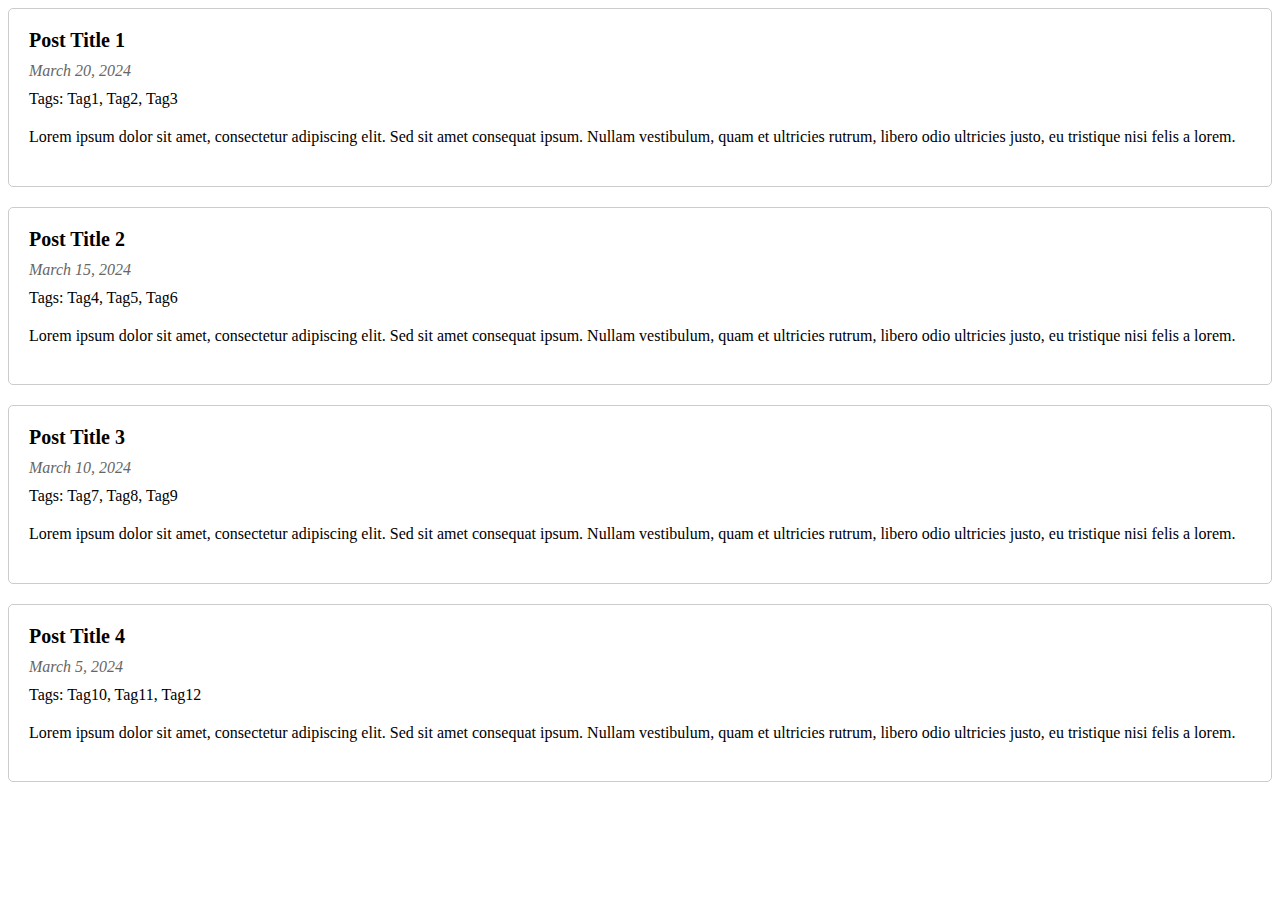
==== index.html @ 64c38c57 "Add files via upload" ====
<!DOCTYPE html>
<html lang="en">
<head>
    <meta charset="UTF-8">
    <meta name="viewport" content="width=device-width, initial-scale=1.0">
    <title>Blog Landing Page</title>
    <style>
        .blog-post {
            border: 1px solid #ccc;
            border-radius: 5px;
            padding: 20px;
            margin-bottom: 20px;
        }
        .post-title {
            font-size: 20px;
            font-weight: bold;
            margin-bottom: 10px;
        }
        .post-date {
            font-style: italic;
            color: #666;
            margin-bottom: 10px;
        }
        .post-content {
            line-height: 1.6;
        }
    </style>
</head>
<body>
    <div class="blog-post">
        <div class="post-title">Post Title 1</div>
        <div class="post-date">March 20, 2024</div>
        <div class="post-tags">Tags: Tag1, Tag2, Tag3</div>
        <div class="post-content">
            <p>Lorem ipsum dolor sit amet, consectetur adipiscing elit. Sed sit amet consequat ipsum. Nullam vestibulum, quam et ultricies rutrum, libero odio ultricies justo, eu tristique nisi felis a lorem.</p>
            <!-- More content here -->
        </div>
    </div>

    <div class="blog-post">
        <div class="post-title">Post Title 2</div>
        <div class="post-date">March 15, 2024</div>
        <div class="post-tags">Tags: Tag4, Tag5, Tag6</div>
        <div class="post-content">
            <p>Lorem ipsum dolor sit amet, consectetur adipiscing elit. Sed sit amet consequat ipsum. Nullam vestibulum, quam et ultricies rutrum, libero odio ultricies justo, eu tristique nisi felis a lorem.</p>
            <!-- More content here -->
        </div>
    </div>

    <div class="blog-post">
        <div class="post-title">Post Title 3</div>
        <div class="post-date">March 10, 2024</div>
        <div class="post-tags">Tags: Tag7, Tag8, Tag9</div>
        <div class="post-content">
            <p>Lorem ipsum dolor sit amet, consectetur adipiscing elit. Sed sit amet consequat ipsum. Nullam vestibulum, quam et ultricies rutrum, libero odio ultricies justo, eu tristique nisi felis a lorem.</p>
            <!-- More content here -->
        </div>
    </div>

    <div class="blog-post">
        <div class="post-title">Post Title 4</div>
        <div class="post-date">March 5, 2024</div>
        <div class="post-tags">Tags: Tag10, Tag11, Tag12</div>
        <div class="post-content">
            <p>Lorem ipsum dolor sit amet, consectetur adipiscing elit. Sed sit amet consequat ipsum. Nullam vestibulum, quam et ultricies rutrum, libero odio ultricies justo, eu tristique nisi felis a lorem.</p>
            <!-- More content here -->
        </div>
    </div>
</body>
</html>
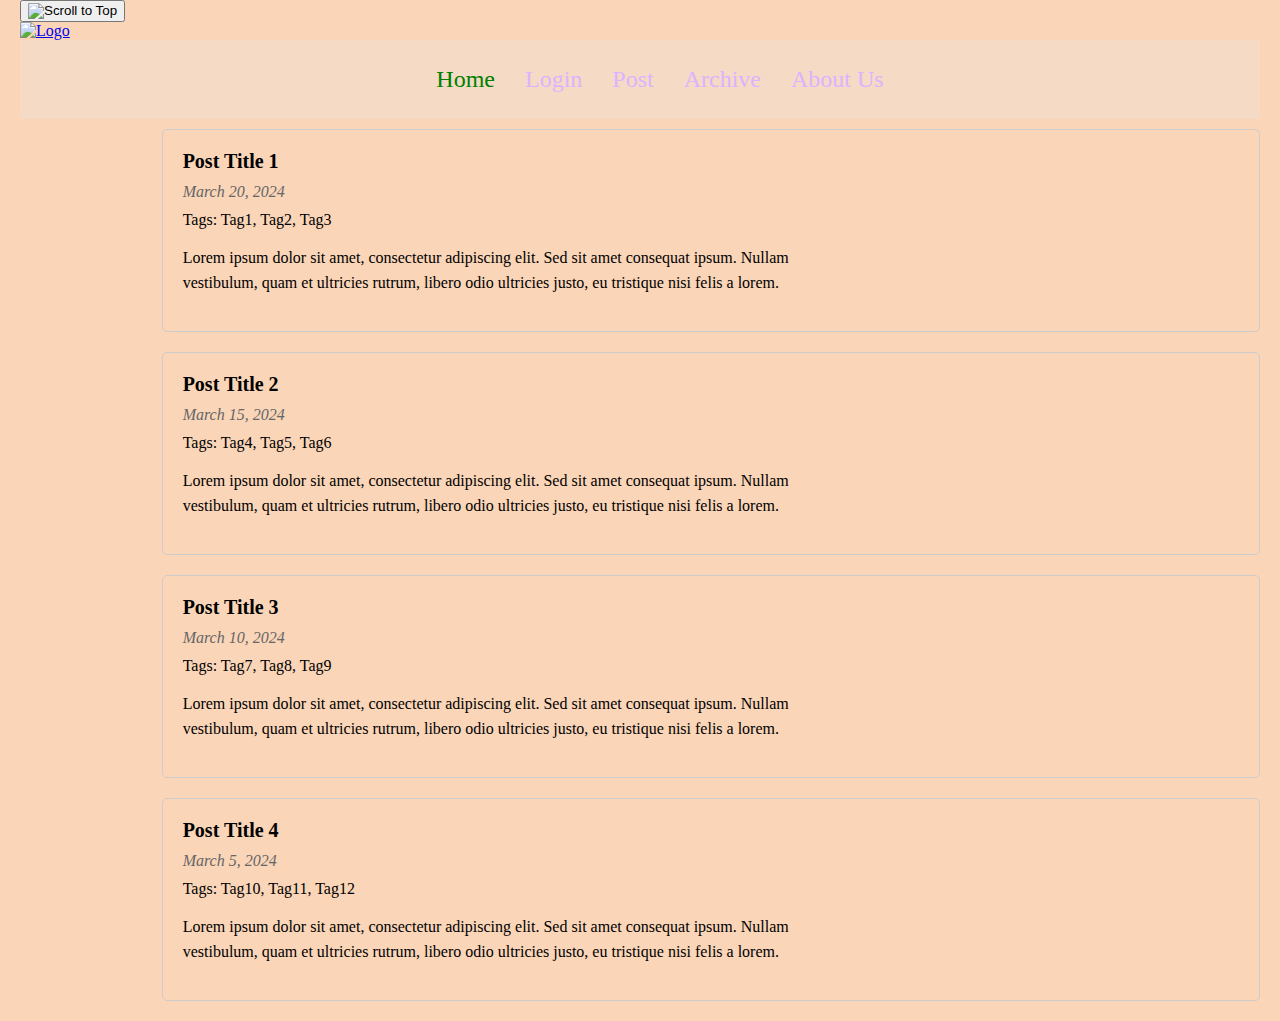
==== commit c6025aea: "Collective changes" ====
--- a/index.html
+++ b/index.html
@@ -3,6 +3,8 @@
 <head>
     <meta charset="UTF-8">
     <meta name="viewport" content="width=device-width, initial-scale=1.0">
+    <link rel="stylesheet" href="css/style.css">
+    <script src="js/script.js"></script>
     <title>Blog Landing Page</title>
     <style>
         .blog-post {
@@ -27,6 +29,29 @@
     </style>
 </head>
 <body>
+
+    <button id="scrollToTop" class="scroll-button" title="Scroll to Top"> <img src="img/scroll_up2.png" alt="Scroll to Top"></button>
+<div class="grid-container">
+
+    <header>
+        <a href="index.html">
+            <img id="logo" src="img/logo.png" alt="Logo">
+        </a>
+
+        <nav>
+            <ul>
+                <a class="active" href="index.html">Home</a>
+                <a href="login.html">Login</a>
+                <a href="create.html">Post</a>
+                <a href="archive.html">Archive</a>
+                <a href="about.html">About Us</a>
+            </ul>
+        </nav>
+    </header>
+
+
+    <main>
+
     <div class="blog-post">
         <div class="post-title">Post Title 1</div>
         <div class="post-date">March 20, 2024</div>
@@ -57,6 +82,7 @@
         </div>
     </div>
 
+
     <div class="blog-post">
         <div class="post-title">Post Title 4</div>
         <div class="post-date">March 5, 2024</div>
@@ -65,6 +91,7 @@
             <p>Lorem ipsum dolor sit amet, consectetur adipiscing elit. Sed sit amet consequat ipsum. Nullam vestibulum, quam et ultricies rutrum, libero odio ultricies justo, eu tristique nisi felis a lorem.</p>
             <!-- More content here -->
         </div>
+      </main>
     </div>
 </body>
 </html>
--- a/css/style.css
+++ b/css/style.css
@@ -0,0 +1,274 @@
+/* location */
+header {grid-area:header;}
+nav {grid-area:nav;}
+main{grid-area:main;}
+footer{grid-area:footer;}
+
+.grid-container{
+    display:grid;
+    grid-template-columns: 0.25fr 1fr 1fr;
+    grid-template-rows: auto auto auto;
+    gap: 5px;
+    grid-template-areas:
+  'header header header'
+  'nav nav nav'
+  'footer main main';
+}
+
+body{
+    margin: 0;
+    padding: 0;
+    font-family: Cambria, Cochin, Georgia, Times, 'Times New Roman', serif;
+    margin-left: 20px;
+    margin-right: 20px;
+    background-color:#FAD5B8;
+}
+
+button{
+    cursor: pointer;
+}
+
+/* text edits */
+h1{
+    color: #A803A8;
+}
+
+h2{
+    color: #FF9F00;
+    font-size: 200%;
+    margin-bottom: 0%;
+}
+
+h3{
+    color: #DBB3FF;
+    font-size: 100%;
+    margin-top:0%
+}
+
+h4{
+    color: #0ADBFD;
+    font-size: 100%;
+    margin-top: 10%
+}
+
+h5{
+    color: #A803A8;
+    font-size: 120%;
+    margin-bottom: 1%;
+    margin-top: 1%;
+    margin-left: 1%;
+}
+
+p{
+    line-height: 25px;
+    text-wrap: balance;
+    line-break: 25;
+}
+
+/* søgbar */
+/* Add a black alpha color to the top navigation bar */
+nav {
+    overflow: hidden;
+    background-color: #e9e9e947;
+    justify-content: center;
+    display: flex;
+}
+
+/* Style the links inside the navigation bar */
+nav a{
+    color: #DBB3FF;
+    font-size: 150%;
+    text-align: center;
+    text-decoration: none;
+    float: left;
+    padding: 10px 15px;
+    text-decoration: wavy;
+}
+
+/* Change the color of links on hover */
+nav a:hover {
+    background-color: #FAD5B8;
+    color: #A803A8;
+    font-weight: bold;
+}
+
+/* Style the "active" element to highlight the current page */
+nav a.active {
+    font-weight: italic;
+    text-decoration: dotted;
+    color:green;
+}
+
+/* Style the search box inside the navigation bar */
+nav input[type=text] {
+    float: right;
+    padding: 6px;
+    border: none;
+    margin-top: 8px;
+    margin-right: 8px;
+    font-size: 12px;
+}
+
+/* main */
+
+
+/* article */
+article{
+    background-color: #e9e9e9c1;
+    text-align: left;
+    border: 3px dashed #FFFF00;
+    padding: 25px;
+    max-width:70%;
+    margin-bottom: 25px;
+}
+
+/* Add a black alpha color to the top navigation bar */
+footer {
+    overflow: hidden;
+    background-color: #e9e9e947;
+    justify-content: center;
+    display: flex;
+}
+
+/* Style the links inside the navigation bar */
+footer a{
+    color: #DBB3FF;
+    font-size: 150%;
+    text-align: center;
+    text-decoration: none;
+    float: left;
+    padding: 10px 15px;
+    text-decoration: wavy;
+}
+
+/* Change the color of links on hover */
+footer a:hover {
+    background-color: #FAD5B8;
+    color: #A803A8;
+    font-weight: italic;
+}
+
+footer a:visited{
+    text-decoration: line-through;
+}
+
+/* Newly added by SKK*/
+/* about start */
+ul.contri{
+    list-style-type:disc;
+    
+}
+li::marker{
+    color:orange;
+}
+
+table, th,td{
+    text-align: center;
+    border-collapse: collapse;
+}
+
+th{
+    border-bottom: orange 2px solid;
+    padding:5px;
+}
+
+td{
+    border-bottom:orange 1px solid;
+}
+
+.container2 {
+    border-radius: 5px;
+    background-color: rgba(255, 255, 255, 0.685);
+    padding: 20px;
+  }
+
+/* about end */
+/* login */
+* {
+    box-sizing: border-box;
+  }
+  
+  input {
+    width:200px;
+    padding: 5px;
+    border: 5px solid navy;
+    border-radius: 10px;
+  }
+  
+  label {
+    padding: 5px 5px 5px 5px;
+    display: inline-block;
+  }
+    
+ 
+  .container {
+    border-radius: 5px;
+    background-color: lightblue;
+    padding: 20px;
+  }
+  
+  .col-25 {
+    float: left;
+    width: 25%;
+    margin-top: 6px;
+  }
+  
+  .col-75 {
+    float: left;
+    width: 75%;
+    margin-top: 6px;
+  }
+  
+  /* Clear floats after the columns, this is an important piece!*/
+  .row::after {
+    content: "";
+    display: table;
+    clear: both;
+  }
+
+
+a.login {
+    background-color: navy;
+    color: white;
+        padding: 10px 10px;
+        text-align: center;
+        text-decoration: none;
+        display: inline-block;
+      }
+a:hover,a:active{
+    background-color: lightblue;
+    color: navy;
+}
+
+/* login stuff end*/
+
+/* create start */
+input[type=button]{
+    width: 100px;
+    padding: 10px 10px;
+    text-align:center;
+    color: white;
+    background-color: navy;
+    border-radius: 10px;
+}
+
+input[type=button]:hover{
+    background-color: orange;
+    color: navy;
+    border-radius:10px;
+    border:none;
+}
+
+.col-50L{
+    float: left;
+    width: 50%;
+    margin-top: 10px;
+}
+
+.col-50R{
+    float: right;
+    width: 50%;
+    margin-top: 10px;
+}
+
+/* create end */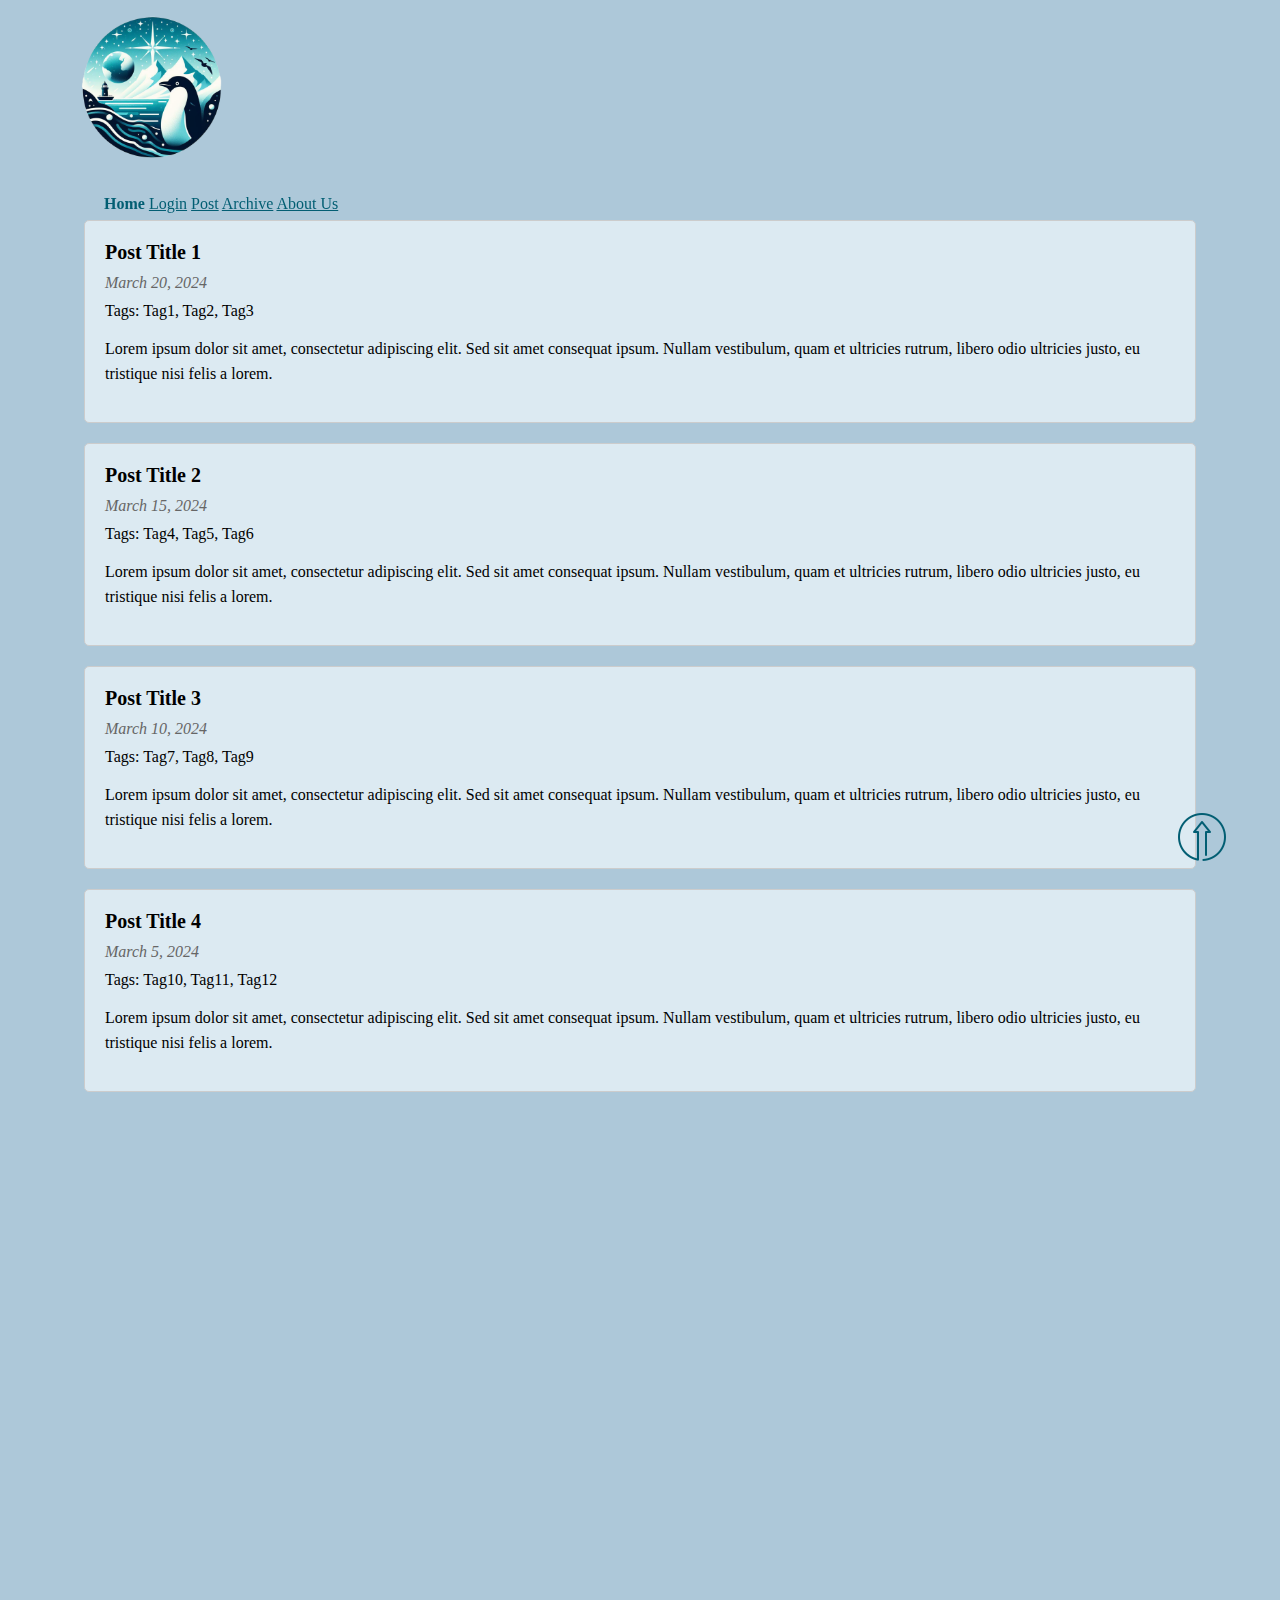
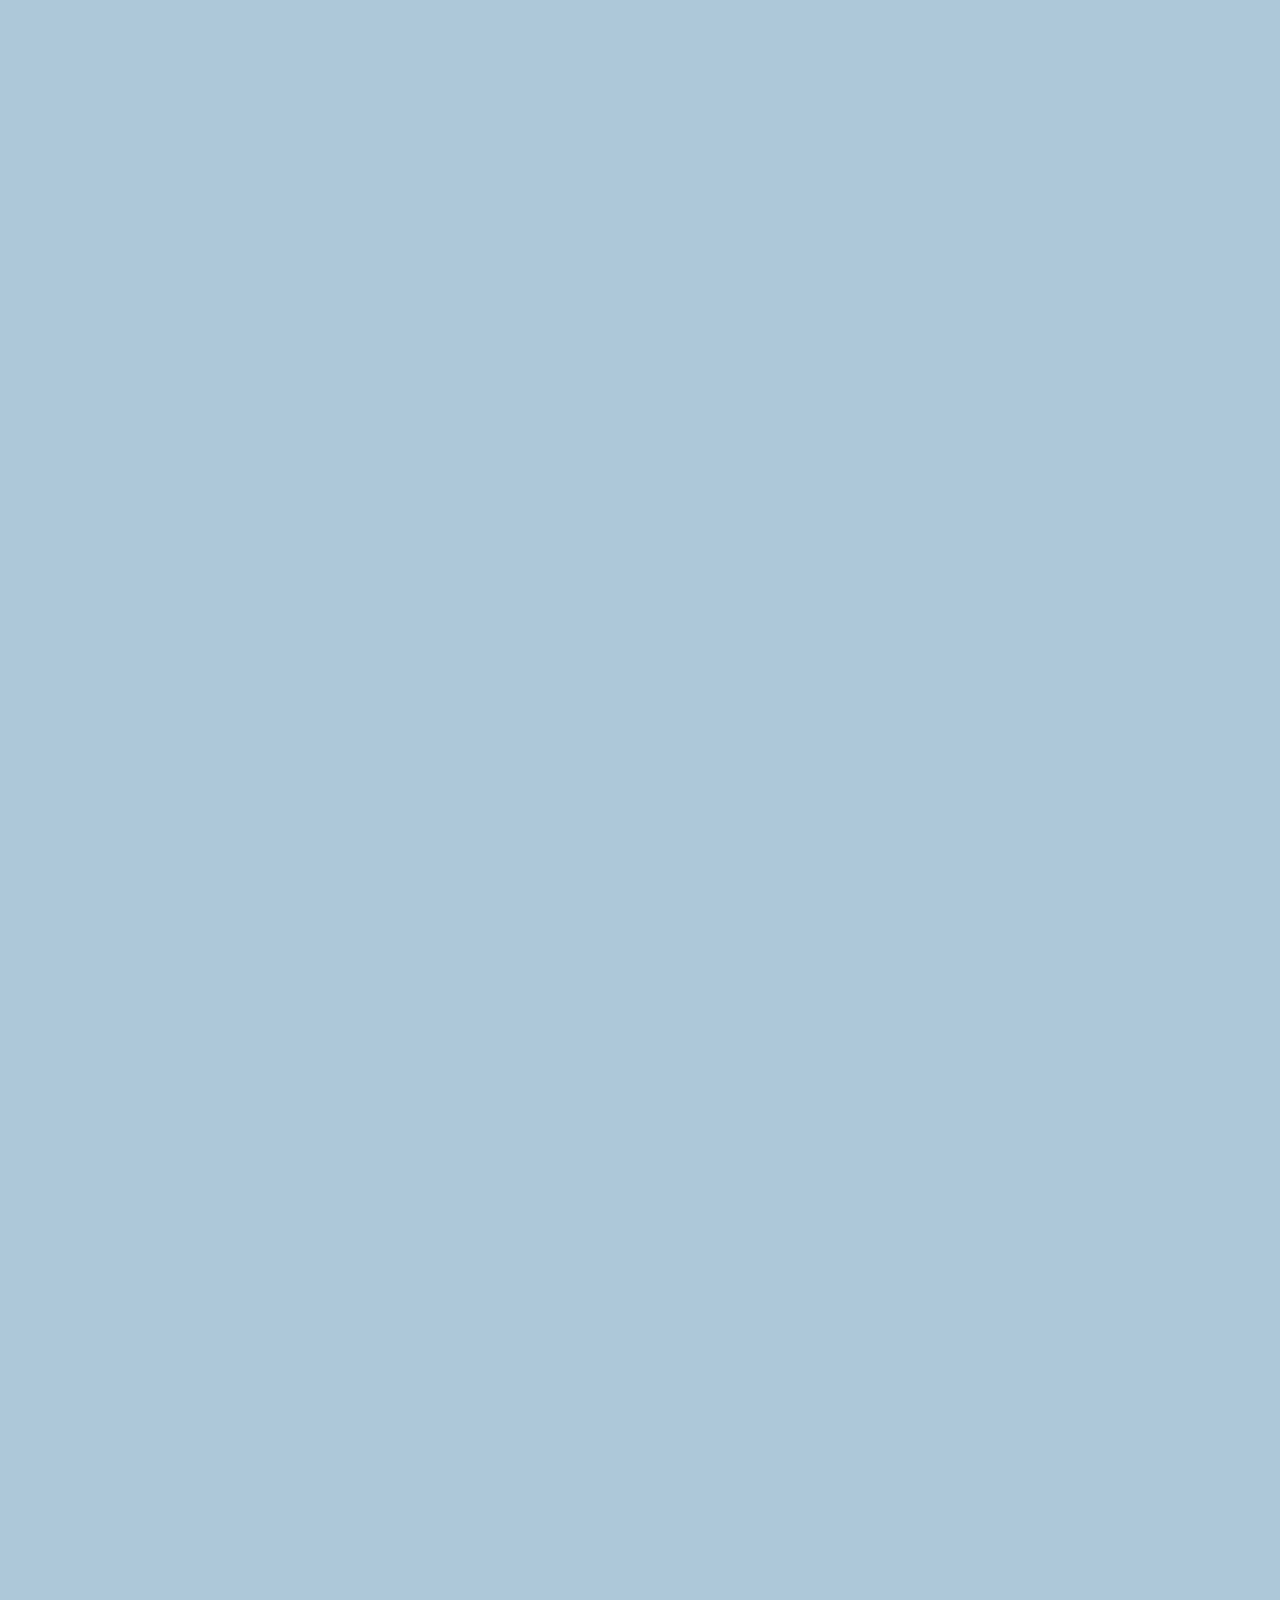
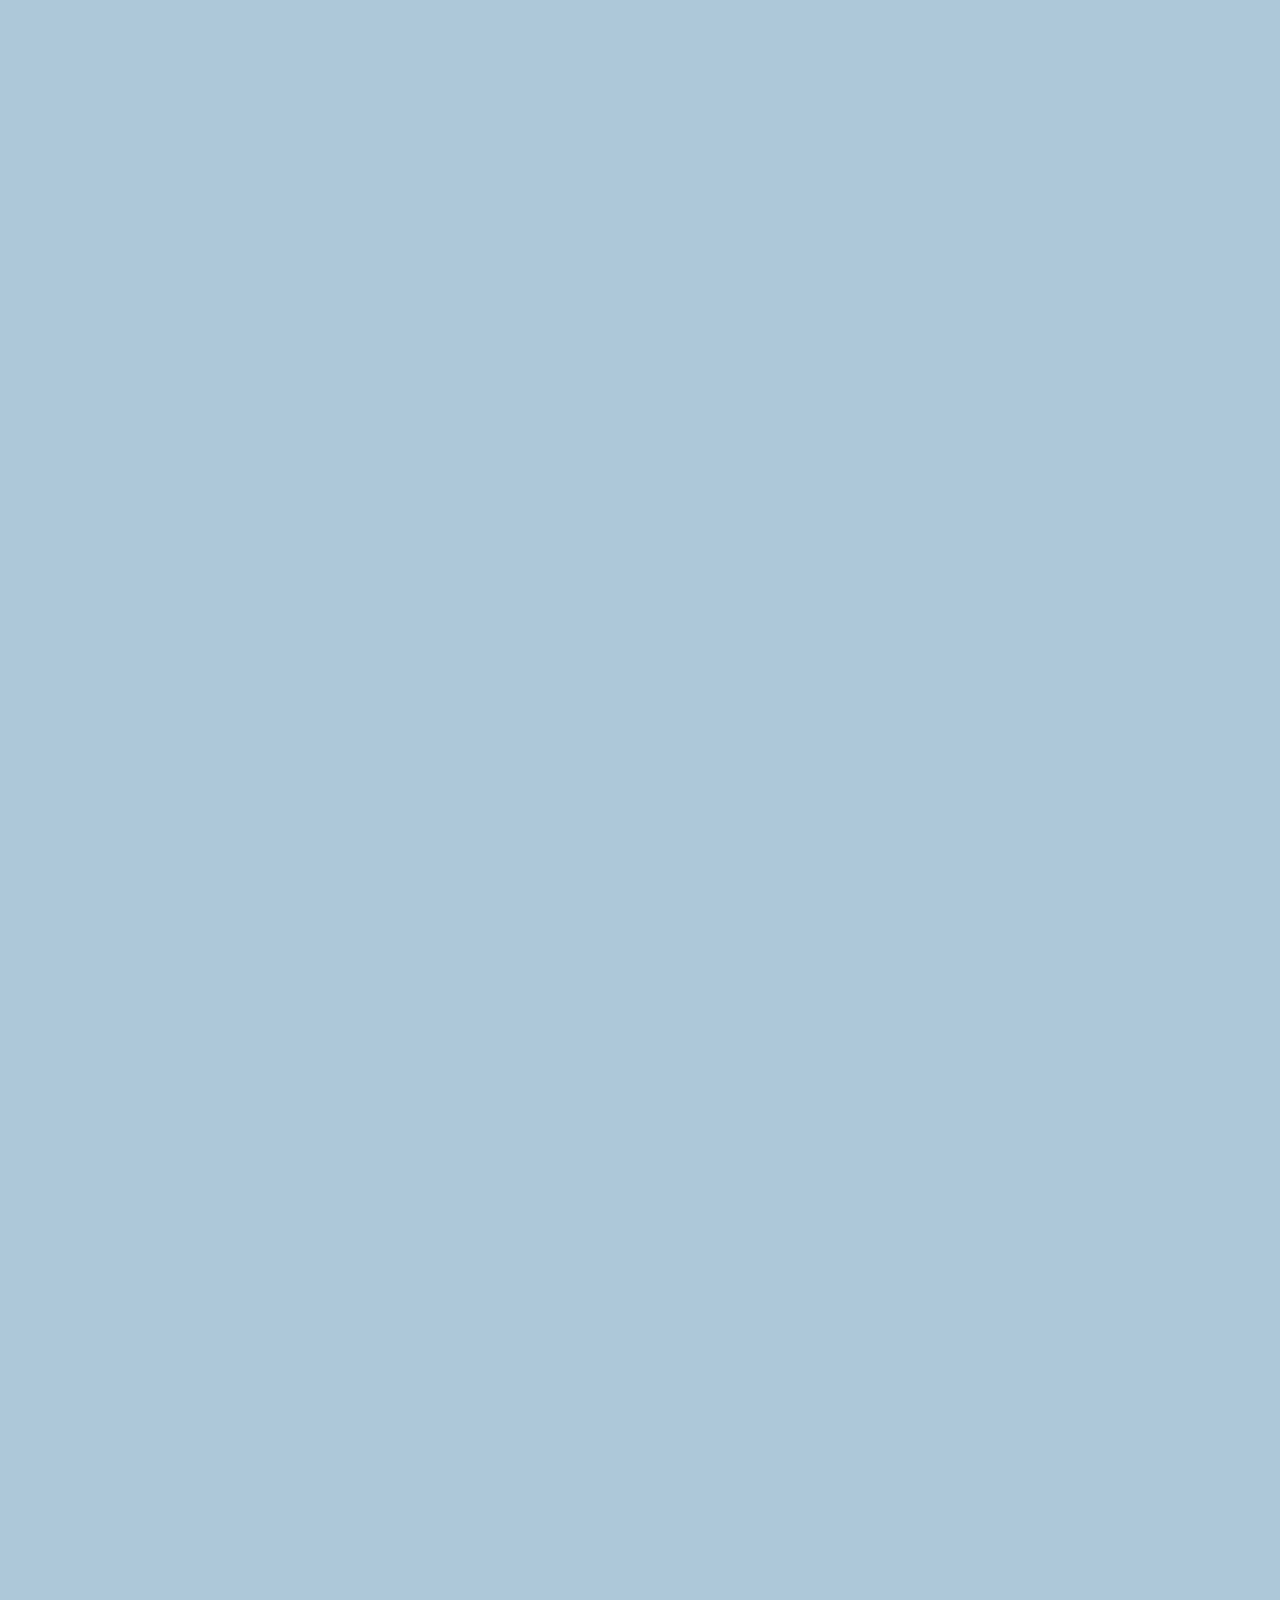
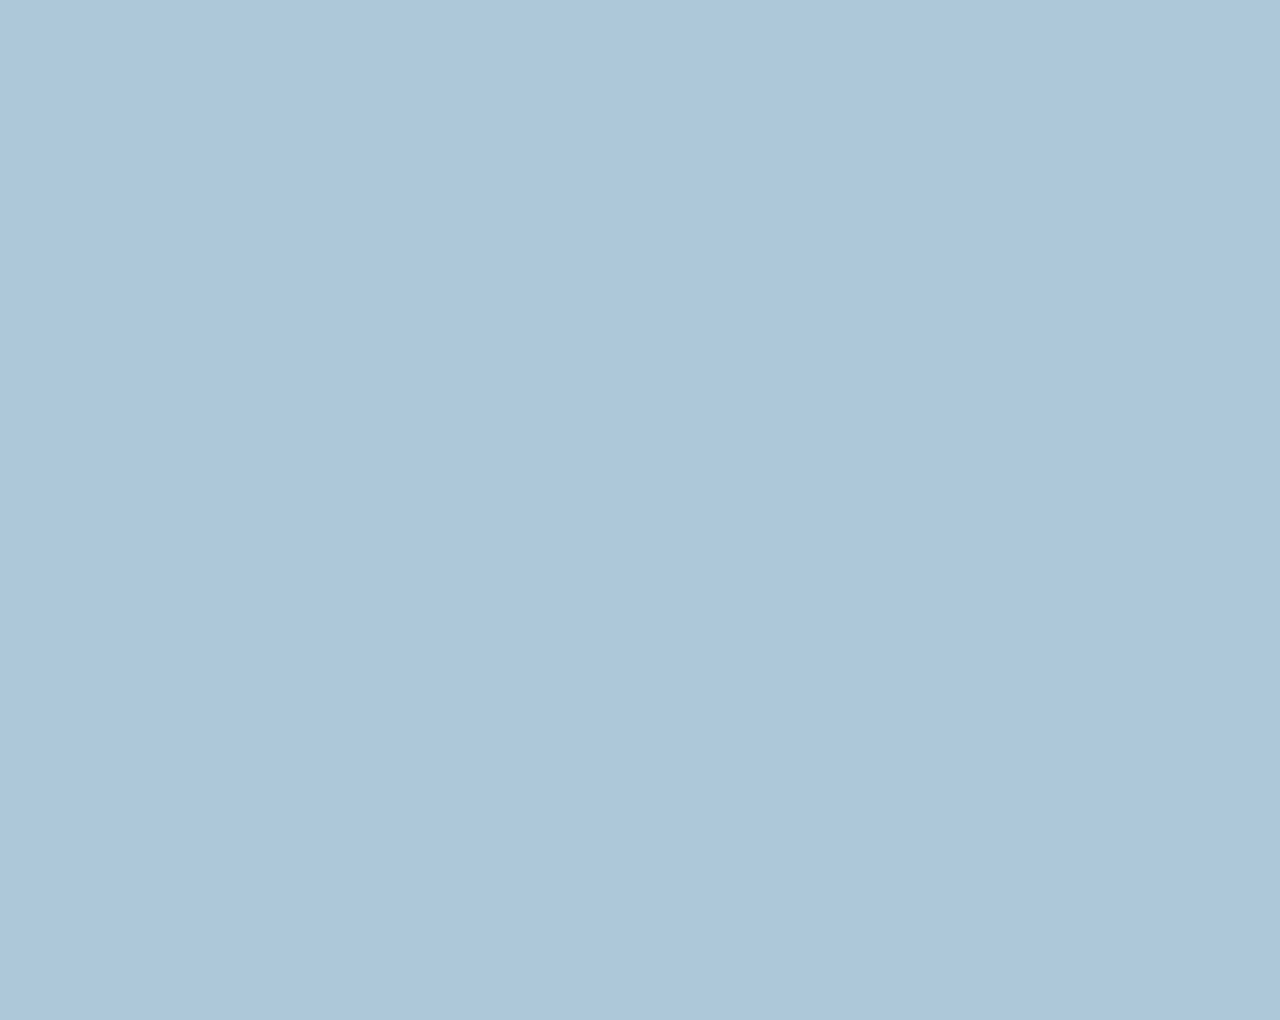
==== commit 80443a3c: "button functionality update" ====
--- a/index.html
+++ b/index.html
@@ -5,93 +5,71 @@
     <meta name="viewport" content="width=device-width, initial-scale=1.0">
     <link rel="stylesheet" href="css/style.css">
     <script src="js/script.js"></script>
-    <title>Blog Landing Page</title>
-    <style>
-        .blog-post {
-            border: 1px solid #ccc;
-            border-radius: 5px;
-            padding: 20px;
-            margin-bottom: 20px;
-        }
-        .post-title {
-            font-size: 20px;
-            font-weight: bold;
-            margin-bottom: 10px;
-        }
-        .post-date {
-            font-style: italic;
-            color: #666;
-            margin-bottom: 10px;
-        }
-        .post-content {
-            line-height: 1.6;
-        }
-    </style>
+    <title>SUB</title>
 </head>
+
 <body>
+    <button id="scrollToTop" class="scroll-button" title="Scroll to Top"> <img src="img/scroll_up2.png" alt="Scroll to Top"></button>
+    
+    <div class="grid-container">
+        <header>
+            <a href="index.html">
+                <img id="logo" src="img/logo.png" alt="Logo">
+            </a>
 
-    <button id="scrollToTop" class="scroll-button" title="Scroll to Top"> <img src="img/scroll_up2.png" alt="Scroll to Top"></button>
-<div class="grid-container">
+            <nav>
+                <ul>
+                    <a class="active" href="index.html">Home</a>
+                    <a href="login.html">Login</a>
+                    <a href="create.html">Post</a>
+                    <a href="archive.html">Archive</a>
+                    <a href="about.html">About Us</a>
+                </ul>
+            </nav>
+        </header>
 
-    <header>
-        <a href="index.html">
-            <img id="logo" src="img/logo.png" alt="Logo">
-        </a>
+        <main>
+            <div class="blog-post">
+                <div class="post-title">Post Title 1</div>
+                <div class="post-date">March 20, 2024</div>
+                <div class="post-tags">Tags: Tag1, Tag2, Tag3</div>
+                <div class="post-content">
+                    <p>Lorem ipsum dolor sit amet, consectetur adipiscing elit. Sed sit amet consequat ipsum. Nullam vestibulum, quam et ultricies rutrum, libero odio ultricies justo, eu tristique nisi felis a lorem.</p>
+                    <!-- More content here -->
+                </div>
+            </div>
 
-        <nav>
-            <ul>
-                <a class="active" href="index.html">Home</a>
-                <a href="login.html">Login</a>
-                <a href="create.html">Post</a>
-                <a href="archive.html">Archive</a>
-                <a href="about.html">About Us</a>
-            </ul>
-        </nav>
-    </header>
+            <div class="blog-post">
+                <div class="post-title">Post Title 2</div>
+                <div class="post-date">March 15, 2024</div>
+                <div class="post-tags">Tags: Tag4, Tag5, Tag6</div>
+                <div class="post-content">
+                    <p>Lorem ipsum dolor sit amet, consectetur adipiscing elit. Sed sit amet consequat ipsum. Nullam vestibulum, quam et ultricies rutrum, libero odio ultricies justo, eu tristique nisi felis a lorem.</p>
+                    <!-- More content here -->
+                </div>
+            </div>
 
+            <div class="blog-post">
+                <div class="post-title">Post Title 3</div>
+                <div class="post-date">March 10, 2024</div>
+                <div class="post-tags">Tags: Tag7, Tag8, Tag9</div>
+                <div class="post-content">
+                    <p>Lorem ipsum dolor sit amet, consectetur adipiscing elit. Sed sit amet consequat ipsum. Nullam vestibulum, quam et ultricies rutrum, libero odio ultricies justo, eu tristique nisi felis a lorem.</p>
+                    <!-- More content here -->
+                </div>
+            </div>
 
-    <main>
+            <div class="blog-post">
+                <div class="post-title">Post Title 4</div>
+                <div class="post-date">March 5, 2024</div>
+                <div class="post-tags">Tags: Tag10, Tag11, Tag12</div>
+                <div class="post-content">
+                    <p>Lorem ipsum dolor sit amet, consectetur adipiscing elit. Sed sit amet consequat ipsum. Nullam vestibulum, quam et ultricies rutrum, libero odio ultricies justo, eu tristique nisi felis a lorem.</p>
+                    <!-- More content here -->
+                </div>
+            </div>
 
-    <div class="blog-post">
-        <div class="post-title">Post Title 1</div>
-        <div class="post-date">March 20, 2024</div>
-        <div class="post-tags">Tags: Tag1, Tag2, Tag3</div>
-        <div class="post-content">
-            <p>Lorem ipsum dolor sit amet, consectetur adipiscing elit. Sed sit amet consequat ipsum. Nullam vestibulum, quam et ultricies rutrum, libero odio ultricies justo, eu tristique nisi felis a lorem.</p>
-            <!-- More content here -->
-        </div>
-    </div>
-
-    <div class="blog-post">
-        <div class="post-title">Post Title 2</div>
-        <div class="post-date">March 15, 2024</div>
-        <div class="post-tags">Tags: Tag4, Tag5, Tag6</div>
-        <div class="post-content">
-            <p>Lorem ipsum dolor sit amet, consectetur adipiscing elit. Sed sit amet consequat ipsum. Nullam vestibulum, quam et ultricies rutrum, libero odio ultricies justo, eu tristique nisi felis a lorem.</p>
-            <!-- More content here -->
-        </div>
-    </div>
-
-    <div class="blog-post">
-        <div class="post-title">Post Title 3</div>
-        <div class="post-date">March 10, 2024</div>
-        <div class="post-tags">Tags: Tag7, Tag8, Tag9</div>
-        <div class="post-content">
-            <p>Lorem ipsum dolor sit amet, consectetur adipiscing elit. Sed sit amet consequat ipsum. Nullam vestibulum, quam et ultricies rutrum, libero odio ultricies justo, eu tristique nisi felis a lorem.</p>
-            <!-- More content here -->
-        </div>
-    </div>
-
-
-    <div class="blog-post">
-        <div class="post-title">Post Title 4</div>
-        <div class="post-date">March 5, 2024</div>
-        <div class="post-tags">Tags: Tag10, Tag11, Tag12</div>
-        <div class="post-content">
-            <p>Lorem ipsum dolor sit amet, consectetur adipiscing elit. Sed sit amet consequat ipsum. Nullam vestibulum, quam et ultricies rutrum, libero odio ultricies justo, eu tristique nisi felis a lorem.</p>
-            <!-- More content here -->
-        </div>
-      </main>
+        </main>
     </div>
 </body>
 </html>
--- a/css/style.css
+++ b/css/style.css
@@ -1,165 +1,195 @@
-/* location */
-header {grid-area:header;}
-nav {grid-area:nav;}
-main{grid-area:main;}
-footer{grid-area:footer;}
-
-.grid-container{
-    display:grid;
-    grid-template-columns: 0.25fr 1fr 1fr;
-    grid-template-rows: auto auto auto;
-    gap: 5px;
-    grid-template-areas:
-  'header header header'
-  'nav nav nav'
-  'footer main main';
-}
-
-body{
+/* All pages */
+body {
+    display: flex;
+    justify-content: center;
+    font-family: 'Cambria';
+    background-color: #ADC8D9;
     margin: 0;
     padding: 0;
+}
+
+main {
+    display: flex;
+    flex-direction: column;
+    height: 5600px;
+    overflow-y: auto;
+    margin-top: 20px;
     font-family: Cambria, Cochin, Georgia, Times, 'Times New Roman', serif;
     margin-left: 20px;
     margin-right: 20px;
-    background-color:#FAD5B8;
+}
+
+.grid-container{
+    width: 90%;
+}
+
+/*buttons */
+button#create{
+    font-family: inherit;
+    font-size: 15px;
+    width: 110px;
+    padding: 10px 10px;
+    text-align: center;
+    color: #025E73;
+    background-color:  #DCEAF2;
+    border-radius: 10px;
+    border-width: 5px;
+    border-color: #025E73;
+}
+
+button#create:hover{
+    color: #DCEAF2;
+    background-color: #025E73;
+    border-color: #025E73;
 }
 
 button{
     cursor: pointer;
 }
 
-/* text edits */
-h1{
-    color: #A803A8;
-}
-
-h2{
-    color: #FF9F00;
+button#scrollToTop {
+    cursor: pointer;
+    border:none;
+    background-color:transparent;
+}
+
+.scroll-button {
+    position: fixed;
+    bottom: 2%;
+    right: 2%;
+    padding: 10px 20px;
+}
+
+input[type=button]{
+    font-family: inherit;
+    font-size: 15px;
+    width: 110px;
+    padding: 10px 10px;
+    text-align: center;
+    color: #025E73;
+    background-color:  #DCEAF2;
+    border-radius: 10px;
+    border-color: #025E73;
+}
+
+input[type=button]:hover{
+    color: #DCEAF2;
+    background-color: #025E73;
+    border-color: #025E73;
+}
+
+input#button:hover{
+    width: 100px;
+    padding: 10px 10px;
+    text-align:center;
+    color: #DCEAF2;
+    background-color: #025E73;
+    border-color: #025E73;
+    border-radius: 10px;
+}
+/*button end */
+
+.container {
+    display: flex;
+    flex-direction: column;
+}
+
+nav a {
+    color: #025E73;
+}
+
+nav a.active {
+    font-weight: bold;
+    text-decoration: dotted;
+}
+
+nav a:hover, nav a:focus {
+    background-color: #ADC8D9;
+    color: #0388A6;
+    font-weight: bold;
+}
+
+nav.scrolled {
+    background-color: #ADC8D9;
+    transition: 0.5s;
+}
+
+header {
+    position: sticky;
+    top: 0;
+    transition: height 0.2s ease-in-out;
+    align-items: center;
+    height: 200px;
+}
+
+header.scrolled {
+    background-color: #ADC8D9;
+    box-shadow: 0 0 10px rgba(0, 0, 0, 0.1);
+    height: 100px; /* new height when scrolled */
+}
+
+#logo {
+    width: 175px; /* size when not scrolled */
+    height: auto; /* to maintain aspect ratio */
+    transition: 0.5s;
+}
+
+#logo.scrolled {
+    width: 75px;
+    height: auto;
+}
+
+/* All pages end */
+
+/*Blog posts */
+.blog-post {
+    border: 1px solid #ccc;
+    border-radius: 5px;
+    background-color: #DCEAF2;
+    padding: 20px;
+    margin-bottom: 20px;
+}
+.post-title {
+    font-size: 20px;
+    font-weight: bold;
+    margin-bottom: 10px;
+}
+.post-date {
+    font-style: italic;
+    color: #666;
+    margin-bottom: 10px;
+}
+.post-content {
+    line-height: 1.6;
+}
+
+h1, h5 {
+    color: #0388A6;
+}
+
+h2, h4 {
+    color: #025E73;
     font-size: 200%;
-    margin-bottom: 0%;
-}
-
-h3{
-    color: #DBB3FF;
+}
+
+h3 {
+    color: #639CBF;
     font-size: 100%;
-    margin-top:0%
-}
-
-h4{
-    color: #0ADBFD;
-    font-size: 100%;
-    margin-top: 10%
-}
-
-h5{
-    color: #A803A8;
-    font-size: 120%;
-    margin-bottom: 1%;
-    margin-top: 1%;
-    margin-left: 1%;
-}
-
-p{
+}
+
+p {
     line-height: 25px;
-    text-wrap: balance;
-    line-break: 25;
-}
-
-/* søgbar */
-/* Add a black alpha color to the top navigation bar */
-nav {
-    overflow: hidden;
-    background-color: #e9e9e947;
-    justify-content: center;
-    display: flex;
-}
-
-/* Style the links inside the navigation bar */
-nav a{
-    color: #DBB3FF;
-    font-size: 150%;
-    text-align: center;
-    text-decoration: none;
-    float: left;
-    padding: 10px 15px;
-    text-decoration: wavy;
-}
-
-/* Change the color of links on hover */
-nav a:hover {
-    background-color: #FAD5B8;
-    color: #A803A8;
-    font-weight: bold;
-}
-
-/* Style the "active" element to highlight the current page */
-nav a.active {
-    font-weight: italic;
-    text-decoration: dotted;
-    color:green;
-}
-
-/* Style the search box inside the navigation bar */
-nav input[type=text] {
-    float: right;
-    padding: 6px;
-    border: none;
-    margin-top: 8px;
-    margin-right: 8px;
-    font-size: 12px;
-}
-
-/* main */
-
-
-/* article */
-article{
-    background-color: #e9e9e9c1;
-    text-align: left;
-    border: 3px dashed #FFFF00;
-    padding: 25px;
-    max-width:70%;
-    margin-bottom: 25px;
-}
-
-/* Add a black alpha color to the top navigation bar */
-footer {
-    overflow: hidden;
-    background-color: #e9e9e947;
-    justify-content: center;
-    display: flex;
-}
-
-/* Style the links inside the navigation bar */
-footer a{
-    color: #DBB3FF;
-    font-size: 150%;
-    text-align: center;
-    text-decoration: none;
-    float: left;
-    padding: 10px 15px;
-    text-decoration: wavy;
-}
-
-/* Change the color of links on hover */
-footer a:hover {
-    background-color: #FAD5B8;
-    color: #A803A8;
-    font-weight: italic;
-}
-
-footer a:visited{
-    text-decoration: line-through;
-}
-
-/* Newly added by SKK*/
+    color: black;
+}
+
+
 /* about start */
 ul.contri{
     list-style-type:disc;
-    
-}
+}
+
 li::marker{
-    color:orange;
+    color:#025E73;
 }
 
 table, th,td{
@@ -168,22 +198,22 @@
 }
 
 th{
-    border-bottom: orange 2px solid;
+    border-bottom: #025E73 2px solid;
     padding:5px;
 }
 
 td{
-    border-bottom:orange 1px solid;
-}
-
+    border-bottom:#025E73 1px solid;
+}
+/* About end */
+
+/* forms start */
 .container2 {
     border-radius: 5px;
-    background-color: rgba(255, 255, 255, 0.685);
+    background-color: #DCEAF2;
     padding: 20px;
   }
 
-/* about end */
-/* login */
 * {
     box-sizing: border-box;
   }
@@ -191,8 +221,9 @@
   input {
     width:200px;
     padding: 5px;
-    border: 5px solid navy;
-    border-radius: 10px;
+    border: 5px solid #025E73;
+    border-radius: 10px;
+    font-family: inherit;
   }
   
   label {
@@ -200,10 +231,9 @@
     display: inline-block;
   }
     
- 
   .container {
     border-radius: 5px;
-    background-color: lightblue;
+    background-color: #DCEAF2;
     padding: 20px;
   }
   
@@ -227,38 +257,6 @@
   }
 
 
-a.login {
-    background-color: navy;
-    color: white;
-        padding: 10px 10px;
-        text-align: center;
-        text-decoration: none;
-        display: inline-block;
-      }
-a:hover,a:active{
-    background-color: lightblue;
-    color: navy;
-}
-
-/* login stuff end*/
-
-/* create start */
-input[type=button]{
-    width: 100px;
-    padding: 10px 10px;
-    text-align:center;
-    color: white;
-    background-color: navy;
-    border-radius: 10px;
-}
-
-input[type=button]:hover{
-    background-color: orange;
-    color: navy;
-    border-radius:10px;
-    border:none;
-}
-
 .col-50L{
     float: left;
     width: 50%;
@@ -270,5 +268,24 @@
     width: 50%;
     margin-top: 10px;
 }
-
-/* create end */+/* form end */
+
+/* create start */
+.textarea {
+    border: 1px solid #025E73;
+    font-family: inherit;
+    font-size: inherit;
+    padding: 1px 6px;
+    display: block;
+    width: 100%;
+    overflow: hidden;
+    resize: both;
+    min-height: 40px;
+    line-height: 20px;
+  }
+
+  .textarea[contenteditable]:empty::before {
+    content: attr(placeholder);
+    color: gray;
+  }
+/* create end */
